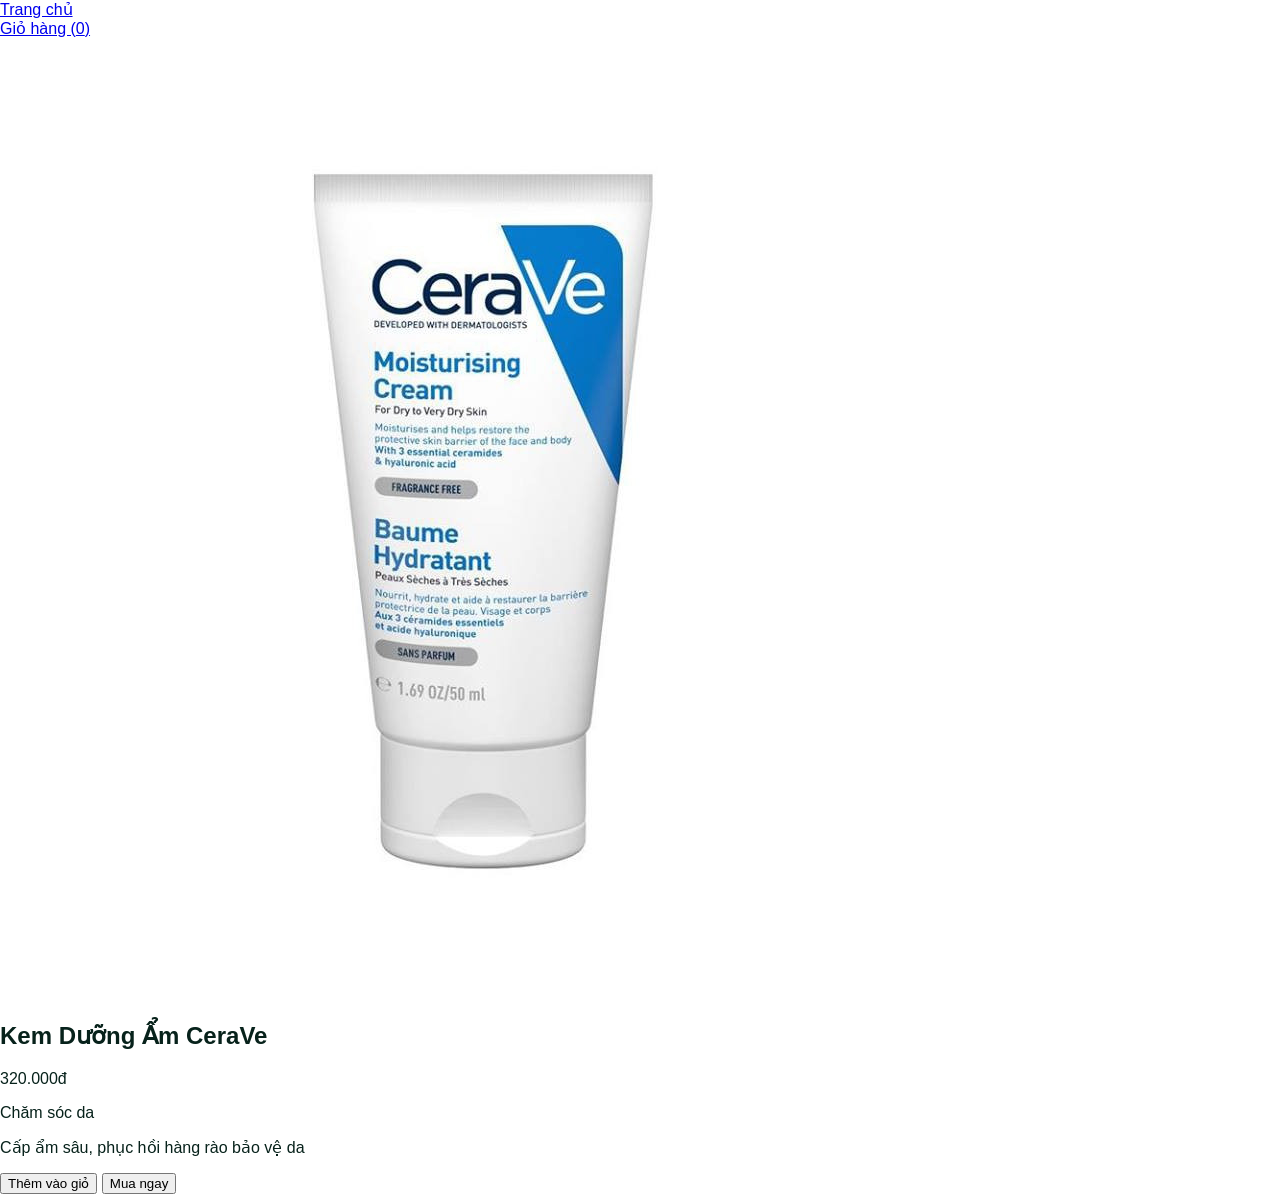
==== html/chitiet.html @ a32a581b "First commit" ====
<!DOCTYPE html>
<html lang="vi">
<head>
	<meta charset="utf-8">
	<meta name="viewport" content="width=device-width, initial-scale=1">
	<title>Chi tiết sản phẩm</title>
	<link rel="stylesheet" href="../css/style1.css">
	<link rel="stylesheet" href="../css/stylesanpham.css">
</head>
<body>
	<header class="site-header">
		<div class="container">
			<a class="logo" href="index.html">Trang chủ</a>
			<nav class="header-right">
				<a class="cart-link" href="hoadonbanhang.html">Giỏ hàng (<span id="cart-count">0</span>)</a>
			</nav>
		</div>
	</header>

	<main class="container">
		<section class="product-detail">
			<div class="product-image">
				<img id="product-image" src="" alt="">
			</div>
			<div class="product-info">
				<h1 id="product-name">Tên sản phẩm</h1>
				<p id="product-price" class="price">Giá</p>
				<p id="product-tag" class="tag"></p>
				<p id="product-description" class="description"></p>

				<div class="product-actions">
					<button id="add-to-cart" class="btn">Thêm vào giỏ</button>
					<button id="buy-now" class="btn primary">Mua ngay</button>
				</div>
			</div>
		</section>
	</main>

	<script src="../js/data.js"></script>
	<script src="../js/lib.js"></script>
	<script src="../js/chitiet.js"></script>
</body>
</html>
---- css/style1.css ----
baitap
---- css/stylesanpham.css ----
/* stylesanpham.css - Styles for sanphamv2 page */

:root{
  --bg:#ffffff; /* predominantly white background */
  --card:#ffffff;
  --muted:#6b7280;
  --brand:#16a34a; /* fresh green */
  --brand-dark:#0f6b34;
  --accent:var(--brand);
  --accent-strong:var(--brand-dark);
  --danger:#ef4444;
  --shadow: 0 6px 18px rgba(16,24,40,0.06);
  --radius:8px;
}

*{box-sizing:border-box}
html,body{height:100%;margin:0;font-family:Segoe UI, Roboto, "Helvetica Neue", Arial, sans-serif;background:var(--bg);color:#07221b}

/* Page container */
.spv2-container{max-width:1200px;margin:32px auto;padding:0 16px}

/* Header / toolbar */
.spv2-toolbar{display:flex;align-items:center;justify-content:space-between;margin-bottom:20px}
.spv2-title{font-size:1.5rem;font-weight:600}
.spv2-actions{display:flex;gap:10px;align-items:center}
.spv2-btn{background:var(--accent);color:#fff;padding:8px 12px;border-radius:6px;border:none;cursor:pointer;box-shadow:none}
.spv2-btn.secondary{background:#fff;color:var(--accent);border:1px solid rgba(14,165,164,0.12)}

/* Layout: filters + products */
.spv2-grid{display:grid;grid-template-columns:260px 1fr;gap:20px}

/* Filters sidebar */
.spv2-filters{background:var(--card);padding:16px;border-radius:var(--radius);box-shadow:var(--shadow)}
.spv2-filters h4{margin:0 0 12px 0;font-size:0.95rem}
.spv2-filter-group{margin-bottom:12px}
.spv2-filter-group label{display:block;font-size:0.85rem;color:var(--muted);margin-bottom:6px}
.spv2-input, .spv2-select{width:100%;padding:8px;border:1px solid #e6e9ef;border-radius:6px}

/* Product list */
.spv2-products{display:grid;grid-template-columns:repeat(3,1fr);gap:18px}

/* Product card */
.sp-card{background:var(--card);border-radius:10px;overflow:hidden;box-shadow:var(--shadow);display:flex;flex-direction:column;transition:transform .15s ease,box-shadow .15s ease}
.sp-card:hover{transform:translateY(-6px);box-shadow:0 12px 30px rgba(16,24,40,0.12)}
.sp-card .img-wrap{width:100%;padding-top:75%;position:relative;overflow:hidden;background:linear-gradient(180deg,#f8fafc,#fff)}
.sp-card img{position:absolute;inset:0;width:100%;height:100%;object-fit:cover}
.sp-card .card-body{padding:12px 14px;display:flex;flex-direction:column;gap:8px}
.sp-card .title{font-size:0.98rem;font-weight:600;color:#07123b;line-height:1.2}
.sp-card .desc{font-size:0.85rem;color:var(--muted);min-height:36px}
.sp-card .price-row{display:flex;align-items:center;justify-content:space-between}
.sp-card .price{font-weight:700;color:var(--accent-strong)}
.sp-card .old-price{font-size:0.85rem;color:var(--muted);text-decoration:line-through;margin-left:8px}

.sp-card .meta{display:flex;gap:8px;align-items:center;font-size:0.85rem;color:var(--muted)}
.sp-card .actions{display:flex;gap:8px;margin-top:8px}
.sp-card .actions button{flex:1;padding:8px;border-radius:8px;border:1px solid rgba(14,165,164,0.08);background:#fff;cursor:pointer}
.sp-card .actions button.add{background:var(--accent);color:#fff;border:none}

/* Badge / sale */
.sp-badge{position:absolute;top:10px;left:10px;background:var(--danger);color:#fff;padding:6px 8px;border-radius:6px;font-size:0.75rem;font-weight:700}

/* Quick view overlay */
.sp-quick{position:relative}
.sp-quick .quick-btn{position:absolute;right:8px;bottom:8px;background:rgba(0,0,0,0.6);color:#fff;padding:6px 8px;border-radius:6px;font-size:0.82rem;border:none;cursor:pointer}

/* Pagination */
.spv2-pagination{display:flex;gap:8px;justify-content:center;margin:22px 0}
.spv2-pagination button{padding:8px 12px;border-radius:8px;border:1px solid #e6e9ef;background:#fff;cursor:pointer}
.spv2-pagination button.active{background:var(--accent);color:#fff;border-color:var(--accent)}

/* Empty / placeholder */
.sp-empty{padding:40px;text-align:center;color:var(--muted);background:transparent}

/* Responsive */
@media (max-width:1024px){
  .spv2-grid{grid-template-columns:220px 1fr}
  .spv2-products{grid-template-columns:repeat(2,1fr)}
}
@media (max-width:740px){
  .spv2-grid{grid-template-columns:1fr}
  .spv2-filters{order:2}
  .spv2-products{grid-template-columns:repeat(2,1fr)}
  .spv2-toolbar{flex-direction:column;align-items:stretch;gap:10px}
}
@media (max-width:420px){
  .spv2-products{grid-template-columns:1fr}
  .sp-card .card-body{padding:10px}
}

/* Utilities */
.text-muted{color:var(--muted)}
.flex{display:flex}
.center{display:flex;align-items:center;justify-content:center}

/* small animation for loading images */
.img-skeleton{background:linear-gradient(90deg,#f2f5f8,#eef2f6,#f2f5f8);background-size:200% 100%;animation:shimmer 1.2s linear infinite}
@keyframes shimmer{0%{background-position:200% 0}100%{background-position:-200% 0}}
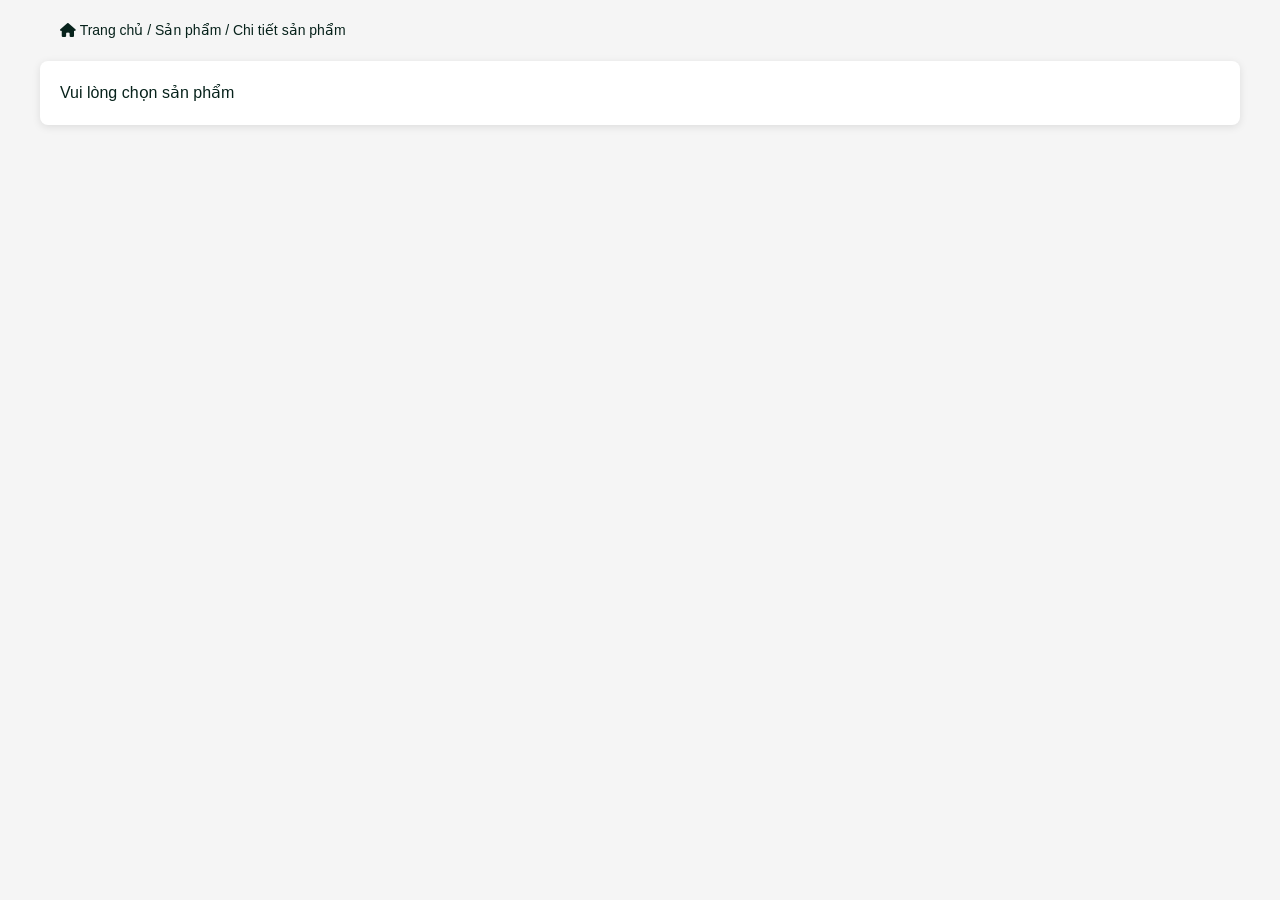
==== commit b816abe0: "Frist Update" ====
--- a/html/chitiet.html
+++ b/html/chitiet.html
@@ -1,43 +1,260 @@
 <!DOCTYPE html>
-<html lang="vi">
+<html lang="en">
 <head>
-	<meta charset="utf-8">
-	<meta name="viewport" content="width=device-width, initial-scale=1">
-	<title>Chi tiết sản phẩm</title>
-	<link rel="stylesheet" href="../css/style1.css">
-	<link rel="stylesheet" href="../css/stylesanpham.css">
+    <meta charset="UTF-8">
+    <title>Chi tiết sản phẩm</title>
+
+    <link href="https://cdn.jsdelivr.net/npm/bootstrap@5.3.3/dist/css/bootstrap.min.css" rel="stylesheet">
+    <link rel="stylesheet" href="https://cdnjs.cloudflare.com/ajax/libs/font-awesome/6.4.0/css/all.min.css">
+    <link rel="stylesheet" href="../css/stylesanpham.css">
+    <style>
+      
+    </style>
 </head>
+
 <body>
-	<header class="site-header">
-		<div class="container">
-			<a class="logo" href="index.html">Trang chủ</a>
-			<nav class="header-right">
-				<a class="cart-link" href="hoadonbanhang.html">Giỏ hàng (<span id="cart-count">0</span>)</a>
-			</nav>
-		</div>
-	</header>
-
-	<main class="container">
-		<section class="product-detail">
-			<div class="product-image">
-				<img id="product-image" src="" alt="">
-			</div>
-			<div class="product-info">
-				<h1 id="product-name">Tên sản phẩm</h1>
-				<p id="product-price" class="price">Giá</p>
-				<p id="product-tag" class="tag"></p>
-				<p id="product-description" class="description"></p>
-
-				<div class="product-actions">
-					<button id="add-to-cart" class="btn">Thêm vào giỏ</button>
-					<button id="buy-now" class="btn primary">Mua ngay</button>
-				</div>
-			</div>
-		</section>
-	</main>
-
-	<script src="../js/data.js"></script>
-	<script src="../js/lib.js"></script>
-	<script src="../js/chitiet.js"></script>
+    <div class="breadcrumb-nav">
+        <a onclick="window.location.href='sanphamv2.html'"><i class="fas fa-home"></i> Trang chủ</a> / 
+        <a id="category-link" onclick="window.location.href='sanphamv2.html'">Sản phẩm</a> / 
+        <span id="product-breadcrumb">Chi tiết sản phẩm</span>
+    </div>
+
+    <div class="product-detail">
+        <div class="detail-image-container">
+            <div class="detail-image">
+                <img id="product-image" src="" alt="">
+            </div>
+        </div>
+
+        <div class="detail-info">
+            <h1 id="product-name"></h1>
+            
+            <div class="product-rating">
+                <div class="stars" id="product-rating">★★★★★</div>
+                <span id="rating-value">4.5</span>
+                <span class="reviews-count" id="reviews-count">(128 đánh giá)</span>
+            </div>
+
+            <div class="product-tags">
+                <div class="tag" id="product-tag"></div>
+                <div class="tag new" id="new-badge" style="display:none;">🆕 Sản phẩm mới</div>
+                <div class="tag stock" id="stock-badge"></div>
+            </div>
+
+            <div class="price-section">
+                <div class="price" id="product-price"></div>
+                <div id="original-price-section" style="display:none;">
+                    <span class="original-price" id="original-price"></span>
+                    <span class="discount" id="discount-percent"></span>
+                </div>
+            </div>
+
+            <div class="description" id="product-description"></div>
+
+            <div class="stock-info available" id="stock-info"></div>
+
+            <div class="quantity-selector">
+                <label for="quantity">Số lượng:</label>
+                <input type="number" id="quantity" value="1" min="1" max="10">
+            </div>
+
+            <div class="secondary-actions">
+                <button id="compare-btn" onclick="toggleCompare()">
+                    <i class="fas fa-random"></i> So sánh
+                </button>
+                <button id="wishlist-btn" onclick="toggleWishlist()">
+                    <i class="fas fa-heart"></i> Yêu thích
+                </button>
+            </div>
+
+            <div class="actions">
+                <button class="btn-add" id="add-to-cart" onclick="handleAddToCart()">
+                    <i class="fas fa-shopping-cart"></i> Thêm vào giỏ
+                </button>
+                <button class="btn-buy" id="buy-now" onclick="handleBuyNow()">
+                    <i class="fas fa-bolt"></i> Mua ngay
+                </button>
+            </div>
+
+            <button class="btn-back" onclick="window.history.back()">
+                <i class="fas fa-arrow-left"></i> Quay lại
+            </button>
+
+            <div class="product-info-tabs">
+                <div class="tabs">
+                    <button class="tab-btn active" onclick="showTab('description')">Mô tả chi tiết</button>
+                    <button class="tab-btn" onclick="showTab('reviews')">Đánh giá</button>
+                    <button class="tab-btn" onclick="showTab('shipping')">Vận chuyển</button>
+                </div>
+
+                <div id="description" class="tab-content active">
+                    <p id="detailed-description"></p>
+                </div>
+
+                <div id="reviews" class="tab-content">
+                    <p>Hiện chưa có đánh giá. Hãy là người đầu tiên đánh giá sản phẩm này!</p>
+                </div>
+
+                <div id="shipping" class="tab-content">
+                    <ul style="line-height: 2;">
+                        <li><strong>Miễn phí vận chuyển</strong> cho đơn hàng từ 100.000đ</li>
+                        <li><strong>Giao hàng nhanh</strong> trong 1-3 ngày tại TP.HCM</li>
+                        <li><strong>Giao hàng toàn quốc</strong> trong 3-7 ngày</li>
+                        <li><strong>Đổi trả trong 30 ngày</strong> nếu không hài lòng</li>
+                        <li><strong>Hỗ trợ 24/7</strong> qua chat, email, điện thoại</li>
+                    </ul>
+                </div>
+            </div>
+        </div>
+    </div>
+
+    <script src="../js/data.js"></script>
+    <script src="../js/lib.js"></script>
+    <script src="../js/chitiet.js"></script>
+
+    <script>
+        let productIndex = 0;
+        let product = allProduct[productIndex];
+
+        function getProductIndexFromUrl() {
+            const params = new URLSearchParams(window.location.search);
+            const idFromUrl = params.get('id');
+            if (idFromUrl !== null) {
+                return parseInt(idFromUrl, 10);
+            }
+            return parseInt(localStorage.getItem('productIndex')) || 0;
+        }
+
+        function updateProductIndex() {
+            const newIndex = getProductIndexFromUrl();
+            if (newIndex !== productIndex) {
+                productIndex = newIndex;
+                product = allProduct[productIndex];
+                initProduct();
+            }
+        }
+
+        function initProduct() {
+            if (!product) {
+                document.body.innerHTML = '<div style="text-align: center; padding: 50px; font-size: 18px; color: #e74c3c;">❌ Sản phẩm không tồn tại</div>';
+                return;
+            }
+
+            // Hiển thị thông tin sản phẩm
+            document.getElementById('product-name').textContent = product.name;
+            document.getElementById('product-image').src = product.image;
+            document.getElementById('product-image').alt = product.name;
+            document.getElementById('product-price').textContent = product.price;
+            document.getElementById('product-tag').textContent = product.tag || '';
+            document.getElementById('product-description').textContent = product.description;
+            document.getElementById('detailed-description').textContent = product.description;
+            document.getElementById('product-breadcrumb').textContent = product.name;
+
+            // Hiển thị rating
+            if (product.rating) {
+                document.getElementById('rating-value').textContent = product.rating;
+                document.getElementById('reviews-count').textContent = `(${product.reviews} đánh giá)`;
+                const stars = Math.round(product.rating);
+                document.getElementById('product-rating').textContent = '★'.repeat(stars) + '☆'.repeat(5 - stars);
+            }
+
+            // Hiển thị badge "Sản phẩm mới"
+            if (product.isNew) {
+                document.getElementById('new-badge').style.display = 'inline-block';
+            }
+
+            // Hiển thị trạng thái hàng
+            updateStockStatus();
+
+            // Kiểm tra nếu sản phẩm đã có trong danh sách so sánh
+            if (isInCompare(productIndex)) {
+                document.getElementById('compare-btn').classList.add('active');
+            }
+        }
+
+        function updateStockStatus() {
+            const stockBadge = document.getElementById('stock-badge');
+            const stockInfo = document.getElementById('stock-info');
+            
+            let stockClass = 'available';
+            let badgeText = product.stock;
+            let badgeClass = 'stock';
+
+            if (product.stock === 'Hết hàng') {
+                stockClass = 'empty';
+                badgeClass = 'stock empty';
+                document.getElementById('add-to-cart').disabled = true;
+                document.getElementById('buy-now').disabled = true;
+                document.getElementById('quantity').disabled = true;
+            } else if (product.stock.includes('Còn') && parseInt(product.stock) < 5) {
+                stockClass = 'limited';
+                badgeClass = 'stock low';
+            }
+
+            stockBadge.textContent = badgeText;
+            stockBadge.className = 'tag ' + badgeClass;
+            stockInfo.textContent = '📦 ' + product.stock;
+            stockInfo.className = 'stock-info ' + stockClass;
+        }
+
+        function handleAddToCart() {
+            const qty = parseInt(document.getElementById('quantity').value);
+            addToCart(productIndex, qty);
+            alert('✅ Đã thêm ' + qty + ' sản phẩm vào giỏ hàng!');
+        }
+
+        function handleBuyNow() {
+            const qty = parseInt(document.getElementById('quantity').value);
+            buyNow(productIndex);
+        }
+
+        function toggleCompare() {
+            const btn = document.getElementById('compare-btn');
+            if (isInCompare(productIndex)) {
+                removeFromCompare(productIndex);
+                btn.classList.remove('active');
+                alert('❌ Đã xóa khỏi danh sách so sánh');
+            } else {
+                addToCompare(productIndex);
+                btn.classList.add('active');
+            }
+        }
+
+        function toggleWishlist() {
+            const btn = document.getElementById('wishlist-btn');
+            let wishlist = JSON.parse(localStorage.getItem('wishlist') || '[]');
+            
+            if (wishlist.includes(productIndex)) {
+                wishlist = wishlist.filter(i => i !== productIndex);
+                btn.classList.remove('active');
+                alert('❌ Đã xóa khỏi danh sách yêu thích');
+            } else {
+                wishlist.push(productIndex);
+                btn.classList.add('active');
+                alert('❤️ Đã thêm vào danh sách yêu thích');
+            }
+            localStorage.setItem('wishlist', JSON.stringify(wishlist));
+        }
+
+        function showTab(tabName) {
+            // Ẩn tất cả tab content
+            document.querySelectorAll('.tab-content').forEach(el => el.classList.remove('active'));
+            document.querySelectorAll('.tab-btn').forEach(el => el.classList.remove('active'));
+
+            // Hiển thị tab được chọn
+            document.getElementById(tabName).classList.add('active');
+            event.target.classList.add('active');
+        }
+
+        // Khởi tạo
+        document.addEventListener('DOMContentLoaded', () => {
+            updateProductIndex();
+            initProduct();
+            updateCartCount();
+            
+            // Lắng nghe thay đổi localStorage
+            window.addEventListener('storage', updateProductIndex);
+        });
+    </script>
 </body>
-</html>
+</html>
--- a/css/stylesanpham.css
+++ b/css/stylesanpham.css
@@ -95,3 +95,368 @@
 /* small animation for loading images */
 .img-skeleton{background:linear-gradient(90deg,#f2f5f8,#eef2f6,#f2f5f8);background-size:200% 100%;animation:shimmer 1.2s linear infinite}
 @keyframes shimmer{0%{background-position:200% 0}100%{background-position:-200% 0}}
+  * {
+            margin: 0;
+            padding: 0;
+            box-sizing: border-box;
+        }
+
+        body {
+            font-family: 'Segoe UI', Tahoma, Geneva, Verdana, sans-serif;
+            background: #f5f5f5;
+            padding: 20px 0;
+        }
+
+        .breadcrumb-nav {
+            max-width: 1200px;
+            margin: 0 auto;
+            padding: 0 20px 20px;
+            font-size: 14px;
+        }
+
+        .breadcrumb-nav a {
+            color: #3498db;
+            text-decoration: none;
+            cursor: pointer;
+        }
+
+        .breadcrumb-nav a:hover {
+            text-decoration: underline;
+        }
+
+        .product-detail {
+            max-width: 1200px;
+            margin: 0 auto;
+            display: grid;
+            grid-template-columns: 1fr 1fr;
+            gap: 40px;
+            padding: 20px;
+            background: white;
+            border-radius: 8px;
+            box-shadow: 0 2px 8px rgba(0,0,0,0.1);
+        }
+
+        .detail-image-container {
+            display: flex;
+            flex-direction: column;
+            gap: 10px;
+        }
+
+        .detail-image {
+            width: 100%;
+            border-radius: 8px;
+            overflow: hidden;
+            background: #f9f9f9;
+            display: flex;
+            align-items: center;
+            justify-content: center;
+            min-height: 400px;
+        }
+
+        .detail-image img {
+            width: 100%;
+            height: 100%;
+            object-fit: cover;
+        }
+
+        .detail-info {
+            padding: 20px;
+        }
+
+        .detail-info h1 {
+            font-size: 28px;
+            margin-bottom: 15px;
+            font-weight: 600;
+            color: #2c3e50;
+        }
+
+        .product-rating {
+            display: flex;
+            align-items: center;
+            gap: 10px;
+            margin-bottom: 15px;
+            font-size: 14px;
+        }
+
+        .stars {
+            color: #f39c12;
+        }
+
+        .reviews-count {
+            color: #666;
+            cursor: pointer;
+        }
+
+        .reviews-count:hover {
+            color: #3498db;
+        }
+
+        .product-tags {
+            display: flex;
+            gap: 10px;
+            margin-bottom: 15px;
+            flex-wrap: wrap;
+        }
+
+        .tag {
+            display: inline-block;
+            background: #3498db;
+            color: white;
+            padding: 5px 12px;
+            border-radius: 20px;
+            font-size: 12px;
+        }
+
+        .tag.new {
+            background: #e74c3c;
+        }
+
+        .tag.stock {
+            background: #27ae60;
+            font-weight: bold;
+        }
+
+        .tag.stock.low {
+            background: #f39c12;
+        }
+
+        .tag.stock.empty {
+            background: #95a5a6;
+        }
+
+        .price-section {
+            border: 2px solid #ecf0f1;
+            padding: 20px;
+            border-radius: 8px;
+            margin: 20px 0;
+            background: #f8f9fa;
+        }
+
+        .price {
+            font-size: 32px;
+            color: #e74c3c;
+            font-weight: bold;
+            margin-bottom: 10px;
+        }
+
+        .original-price {
+            text-decoration: line-through;
+            color: #95a5a6;
+            margin-right: 10px;
+        }
+
+        .discount {
+            color: #e74c3c;
+            font-weight: bold;
+        }
+
+        .description {
+            color: #555;
+            line-height: 1.8;
+            margin: 20px 0;
+            font-size: 14px;
+        }
+
+        .stock-info {
+            padding: 15px;
+            background: #ecf0f1;
+            border-radius: 6px;
+            margin: 15px 0;
+            font-size: 14px;
+        }
+
+        .stock-info.available {
+            background: #d5f4e6;
+            color: #27ae60;
+        }
+
+        .stock-info.limited {
+            background: #feeaa7;
+            color: #f39c12;
+        }
+
+        .stock-info.empty {
+            background: #fadbd8;
+            color: #e74c3c;
+        }
+
+        .quantity-selector {
+            display: flex;
+            align-items: center;
+            gap: 10px;
+            margin: 20px 0;
+        }
+
+        .quantity-selector label {
+            font-weight: 600;
+            font-size: 14px;
+        }
+
+        .quantity-selector input {
+            width: 60px;
+            padding: 8px;
+            border: 1px solid #ddd;
+            border-radius: 4px;
+            text-align: center;
+            font-size: 14px;
+        }
+
+        .actions {
+            display: grid;
+            grid-template-columns: 1fr 1fr;
+            gap: 12px;
+            margin-top: 25px;
+            margin-bottom: 20px;
+        }
+
+        .actions button {
+            padding: 14px 20px;
+            border: none;
+            border-radius: 6px;
+            cursor: pointer;
+            font-size: 16px;
+            font-weight: 600;
+            transition: all 0.3s ease;
+            display: flex;
+            align-items: center;
+            justify-content: center;
+            gap: 8px;
+        }
+
+        .btn-add {
+            background: #27ae60;
+            color: white;
+        }
+
+        .btn-add:hover {
+            background: #229954;
+            transform: translateY(-2px);
+            box-shadow: 0 4px 12px rgba(39, 174, 96, 0.3);
+        }
+
+        .btn-buy {
+            background: #e74c3c;
+            color: white;
+            grid-column: 1 / -1;
+        }
+
+        .btn-buy:hover {
+            background: #c0392b;
+            transform: translateY(-2px);
+            box-shadow: 0 4px 12px rgba(231, 76, 60, 0.3);
+        }
+
+        .secondary-actions {
+            display: grid;
+            grid-template-columns: 1fr 1fr;
+            gap: 12px;
+            margin-bottom: 20px;
+        }
+
+        .secondary-actions button {
+            padding: 12px 15px;
+            border: 2px solid #bdc3c7;
+            background: white;
+            color: #555;
+            border-radius: 6px;
+            cursor: pointer;
+            font-size: 14px;
+            font-weight: 500;
+            transition: all 0.3s ease;
+            display: flex;
+            align-items: center;
+            justify-content: center;
+            gap: 6px;
+        }
+
+        .secondary-actions button:hover {
+            border-color: #3498db;
+            color: #3498db;
+            background: #ecf0f1;
+        }
+
+        .secondary-actions button.active {
+            background: #3498db;
+            color: white;
+            border-color: #3498db;
+        }
+
+        .btn-back {
+            background: #95a5a6;
+            color: white;
+            grid-column: 1 / -1;
+        }
+
+        .btn-back:hover {
+            background: #7f8c8d;
+        }
+
+        .product-info-tabs {
+            margin-top: 30px;
+            border-top: 1px solid #ecf0f1;
+            padding-top: 20px;
+        }
+
+        .tabs {
+            display: flex;
+            gap: 20px;
+            margin-bottom: 20px;
+            border-bottom: 2px solid #ecf0f1;
+        }
+
+        .tabs button {
+            background: none;
+            border: none;
+            padding: 10px 0;
+            cursor: pointer;
+            font-size: 14px;
+            font-weight: 600;
+            color: #666;
+            border-bottom: 3px solid transparent;
+            transition: all 0.3s;
+        }
+
+        .tabs button.active {
+            color: #3498db;
+            border-bottom-color: #3498db;
+        }
+
+        .tab-content {
+            display: none;
+        }
+
+        .tab-content.active {
+            display: block;
+        }
+
+        .related-products {
+            margin-top: 40px;
+            padding-top: 20px;
+            border-top: 1px solid #ecf0f1;
+        }
+
+        .related-title {
+            font-size: 18px;
+            font-weight: 600;
+            margin-bottom: 15px;
+        }
+
+        @media (max-width: 768px) {
+            .product-detail {
+                grid-template-columns: 1fr;
+                gap: 20px;
+                padding: 15px;
+            }
+
+            .actions {
+                grid-template-columns: 1fr;
+            }
+
+            .detail-info h1 {
+                font-size: 22px;
+            }
+
+            .price {
+                font-size: 24px;
+            }
+        }
